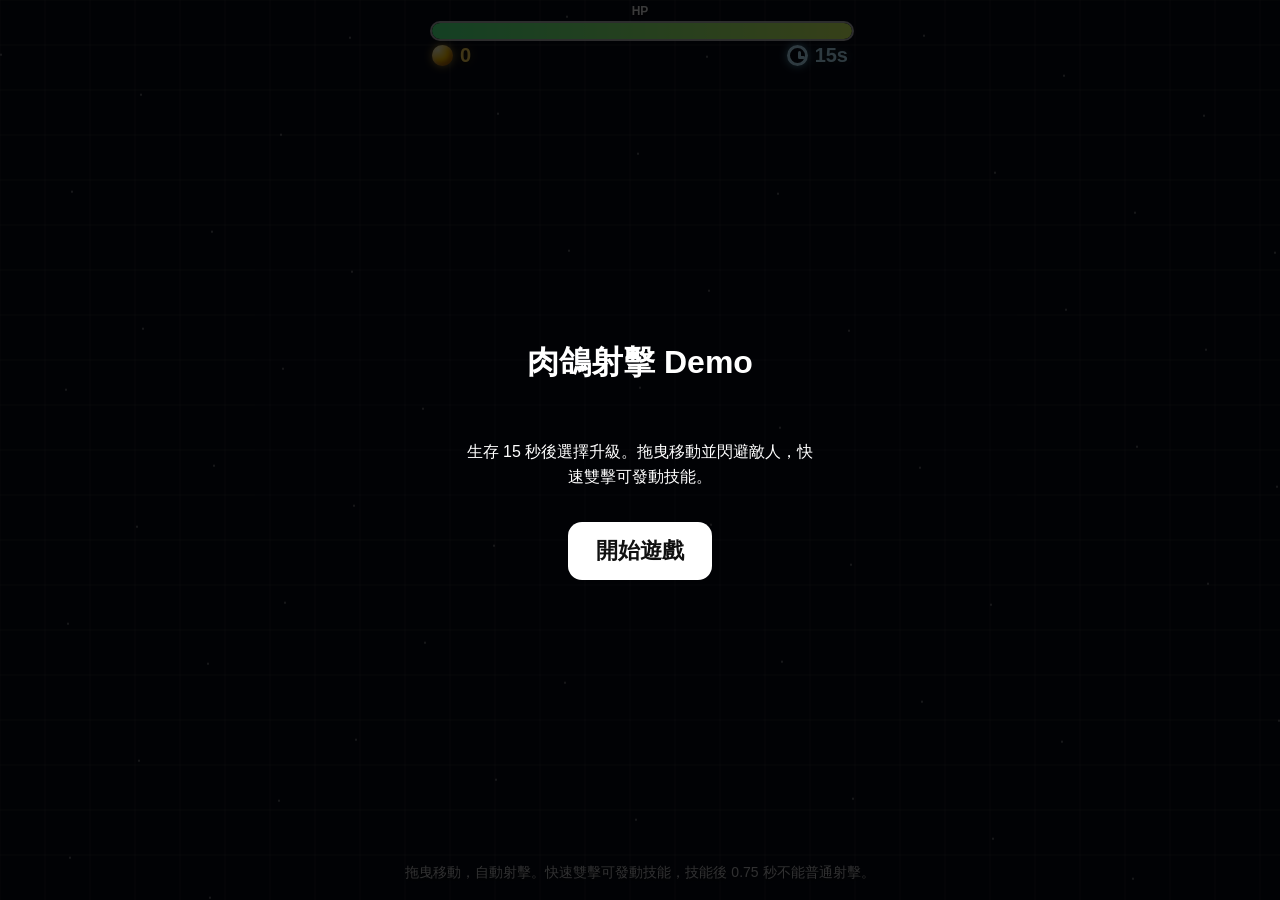
==== index.html @ 1c9b2248 "Add iPhone PWA offline support" ====
﻿<!DOCTYPE html>
<html lang="zh-Hant">
<head>
<meta charset="UTF-8">
<meta name="viewport" content="width=device-width, initial-scale=1.0, maximum-scale=1.0, user-scalable=no, viewport-fit=cover">
<title>肉鴿射擊 Demo</title>
<meta name="theme-color" content="#050814">
<meta name="apple-mobile-web-app-capable" content="yes">
<meta name="apple-mobile-web-app-title" content="GameOne">
<meta name="apple-mobile-web-app-status-bar-style" content="black-translucent">
<meta name="format-detection" content="telephone=no">
<link rel="manifest" href="./manifest.webmanifest">
<link rel="apple-touch-icon" href="./icons/apple-touch-icon.png">
<link rel="icon" type="image/png" sizes="192x192" href="./icons/icon-192.png">
<link rel="stylesheet" href="./style.css">
</head>

<body>
<canvas id="game"></canvas>
<div id="debugError"></div>

<div id="top">
  <div id="hpBox">
    <div id="hpLabel">HP</div>
    <div id="hpBarBack">
      <div id="hpBar"></div>
    </div>
    <div id="coinText">
      <span id="coinIcon"></span>
      <span id="coinNumber">0</span>
    </div>
    <div id="timeText">
      <span id="timeIcon"></span>
      <span id="timeNumber">15s</span>
    </div>
  </div>
</div>

<div id="hint">拖曳移動，自動射擊。快速雙擊可發動技能，技能後 0.75 秒不能普通射擊。</div>

<div id="startPanel">
  <h1>肉鴿射擊 Demo</h1>
  <p>生存 15 秒後選擇升級。拖曳移動並閃避敵人，快速雙擊可發動技能。</p>
  <button id="startBtn">開始遊戲</button>
</div>

<div id="gameOver">
  <h1>遊戲結束</h1>
  <div id="finalText">本次成績</div>
  <button id="restartBtn">重新開始</button>
</div>

<div id="skillPanel">
  <div id="skillPhoneFrame">
    <div id="skillTitle">選擇升級</div>
    <div id="upgradeCoinText">金幣 0</div>

    <div id="skillGrid">
      <div class="skillCard card1" data-skill="1">
        <div class="skillIcon">*</div>
        <div class="skillName">升級 1</div>
        <div class="skillDesc">效果預留</div>
      </div>

      <div class="skillCard card2" data-skill="2">
        <div class="skillIcon">+</div>
        <div class="skillName">升級 2</div>
        <div class="skillDesc">效果預留</div>
      </div>

      <div class="skillCard card3" data-skill="3">
        <div class="skillIcon">x</div>
        <div class="skillName">升級 3</div>
        <div class="skillDesc">效果預留</div>
      </div>

      <div class="skillCard card4" data-skill="4">
        <div class="skillIcon">#</div>
        <div class="skillName">升級 4</div>
        <div class="skillDesc">效果預留</div>
      </div>
    </div>

    <button id="upgradeSkipBtn" type="button">跳過</button>
    <div id="skillTip">金幣足夠可連續購買，或直接跳過</div>
  </div>
</div>

<script src="./config.js"></script>
<script src="./player.js"></script>
<script src="./enemy.js"></script>
<script src="./bullet.js"></script>
<script src="./skill.js"></script>
<script src="./skills.js"></script>
<script src="./upgrade_ui.js"></script>
<script src="./main.js"></script>
<script>
if ("serviceWorker" in navigator) {
  window.addEventListener("load", function () {
    if (location.protocol === "file:") {
      console.warn("[Game One] Service worker needs http:// or https://. file:// cannot be used for PWA offline caching.");
      return;
    }

    navigator.serviceWorker.register("./service-worker.js")
      .then(function (registration) {
        console.log("[Game One] service worker registered:", registration.scope);
      })
      .catch(function (error) {
        console.error("[Game One] service worker registration failed:", error);
      });
  });
}
</script>
</body>
</html>
---- style.css ----
﻿html, body {
  margin: 0;
  width: 100%;
  height: 100%;
  min-height: 100%;
  overflow: hidden;
  overscroll-behavior: none;
  background: #050814;
  color: white;
  font-family: Arial, "Microsoft JhengHei", sans-serif;
  touch-action: none;
  user-select: none;
  -webkit-user-select: none;
  -webkit-touch-callout: none;
  -webkit-tap-highlight-color: transparent;
}

body {
  position: fixed;
  inset: 0;
  min-height: 100dvh;
}

canvas {
  display: block;
  width: 100vw;
  height: 100vh;
  height: 100dvh;
  background: linear-gradient(#071328, #03040a);
  touch-action: none;
  user-select: none;
  -webkit-user-select: none;
  -webkit-touch-callout: none;
}

button {
  touch-action: manipulation;
  user-select: none;
  -webkit-user-select: none;
  -webkit-tap-highlight-color: transparent;
}

#top {
  position: fixed;
  top: 4px;
  left: 0;
  right: 0;
  display: flex;
  justify-content: center;
  pointer-events: none;
  text-shadow: 0 2px 4px black;
  z-index: 3;
}

#hpBox {
  width: 72%;
  max-width: 420px;
  position: relative;
  padding-bottom: 30px;
}

#hpBox.hurt {
  animation: hpShake 0.32s ease-in-out;
}

@keyframes hpShake {
  0%   { transform: translateX(0); filter: drop-shadow(0 0 0px red); }
  15%  { transform: translateX(-11px); filter: drop-shadow(0 0 16px red); }
  30%  { transform: translateX(11px); filter: drop-shadow(0 0 20px red); }
  45%  { transform: translateX(-8px); filter: drop-shadow(0 0 16px red); }
  60%  { transform: translateX(8px); filter: drop-shadow(0 0 14px red); }
  100% { transform: translateX(0); filter: drop-shadow(0 0 0px red); }
}

#hpLabel {
  font-size: 12px;
  margin-bottom: 3px;
  opacity: 0.9;
  text-align: center;
  font-weight: bold;
}

#hpBarBack {
  width: 100%;
  height: 16px;
  border: 2px solid rgba(255,255,255,0.65);
  border-radius: 999px;
  background: rgba(255,255,255,0.12);
  overflow: hidden;
}

#hpBarBack.hurtFlash {
  animation: hpFlash 0.32s ease-in-out;
}

@keyframes hpFlash {
  0%   { background: rgba(255,255,255,0.12); border-color: rgba(255,255,255,0.65); }
  20%  { background: rgba(255, 40, 40, 0.72); border-color: rgba(255, 120, 120, 1); }
  50%  { background: rgba(255, 20, 20, 0.55); border-color: rgba(255, 170, 170, 1); }
  100% { background: rgba(255,255,255,0.12); border-color: rgba(255,255,255,0.65); }
}

#hpBar {
  width: 100%;
  height: 100%;
  background: linear-gradient(90deg, #50ff8d, #d9ff63);
  border-radius: 999px;
  transition: width 0.12s linear;
}

#coinText {
  position: absolute;
  left: 2px;
  top: 40px;
  display: flex;
  align-items: center;
  gap: 7px;
  font-size: 20px;
  font-weight: 900;
  color: #ffd65a;
  text-shadow: 0 2px 5px black, 0 0 8px rgba(255, 210, 70, 0.35);
  transform-origin: left center;
}

#coinIcon {
  width: 21px;
  height: 21px;
  border-radius: 50%;
  background:
    radial-gradient(circle at 30% 25%, #fff7b0 0%, #ffe36a 18%, #ffc400 45%, #d88a00 72%, #8f5200 100%);
  box-shadow:
    inset -2px -3px 4px rgba(120, 55, 0, 0.45),
    inset 2px 2px 4px rgba(255,255,255,0.55),
    0 0 9px rgba(255, 207, 64, 0.65);
}

#coinText.coinPop { animation: coinPop 0.34s ease-out; }
#coinText.coinPop #coinIcon { animation: coinIconFlash 0.34s ease-out; }
#coinText.coinPop #coinNumber { animation: coinNumberFlash 0.34s ease-out; }

@keyframes coinPop {
  0%   { transform: scale(1) translateX(0); }
  25%  { transform: scale(1.72) translateX(3px); }
  45%  { transform: scale(1.36) translateX(-2px); }
  70%  { transform: scale(1.14) translateX(1px); }
  100% { transform: scale(1) translateX(0); }
}

@keyframes coinIconFlash {
  0% { filter: none; }
  30% {
    filter: brightness(3.2) saturate(0.15);
    box-shadow:
      inset -2px -3px 5px rgba(255,255,255,0.75),
      inset 2px 2px 6px rgba(255,255,255,1),
      0 0 26px rgba(255,255,255,1),
      0 0 38px rgba(255,220,80,0.95);
  }
  100% { filter: none; }
}

@keyframes coinNumberFlash {
  0%   { color: #ffd65a; }
  30%  { color: #ffffff; text-shadow: 0 0 18px white, 0 0 28px #ffe36a, 0 2px 4px black; }
  100% { color: #ffd65a; }
}

#timeText {
  position: absolute;
  right: 2px;
  top: 40px;
  display: flex;
  align-items: center;
  gap: 7px;
  font-size: 20px;
  font-weight: 900;
  color: #b7e9ff;
  text-shadow: 0 2px 5px black, 0 0 8px rgba(120, 220, 255, 0.35);
}

#timeIcon {
  position: relative;
  width: 21px;
  height: 21px;
  border: 3px solid #b7e9ff;
  border-radius: 50%;
  box-sizing: border-box;
  box-shadow: 0 0 9px rgba(120, 220, 255, 0.65);
}

#timeIcon::before,
#timeIcon::after {
  content: "";
  position: absolute;
  left: 8px;
  background: #b7e9ff;
  border-radius: 2px;
}

#timeIcon::before {
  top: 3px;
  width: 3px;
  height: 7px;
}

#timeIcon::after {
  top: 8px;
  width: 7px;
  height: 3px;
}

#hint {
  position: fixed;
  left: 10px;
  right: 10px;
  bottom: 18px;
  text-align: center;
  font-size: 14px;
  opacity: 0.75;
  pointer-events: none;
  text-shadow: 0 2px 4px black;
  z-index: 3;
}

#startPanel, #gameOver {
  position: fixed;
  inset: 0;
  background: rgba(0,0,0,0.75);
  display: flex;
  flex-direction: column;
  justify-content: center;
  align-items: center;
  gap: 16px;
  z-index: 20;
  text-align: center;
  pointer-events: auto;
}

#gameOver { display: none; }

button {
  font-size: 22px;
  font-weight: bold;
  padding: 14px 28px;
  border-radius: 14px;
  border: none;
  background: white;
  color: #111;
  cursor: pointer;
  touch-action: manipulation;
  pointer-events: auto;
}

p {
  width: 82%;
  max-width: 360px;
  line-height: 1.6;
}

#skillPanel {
  position: fixed;
  inset: 0;
  z-index: 15;
  display: none;
  justify-content: center;
  align-items: center;
  background:
    radial-gradient(circle at center, rgba(70, 90, 140, 0.18), rgba(0, 0, 0, 0.78) 62%),
    rgba(0, 0, 0, 0.55);
  pointer-events: auto;
  overflow: hidden;
}

#skillPanel.active { display: flex; }

#skillPhoneFrame {
  position: relative;
  width: min(78vw, 430px);
  height: min(70vh, 620px);
  background: transparent;
  border: none;
  box-shadow: none;
}

#skillTitle {
  position: absolute;
  top: 32px;
  left: 0;
  right: 0;
  text-align: center;
  font-size: 28px;
  font-weight: 900;
  letter-spacing: 2px;
  color: white;
  text-shadow: 0 4px 10px black, 0 0 18px rgba(120, 220, 255, 0.45);
  opacity: 0;
  transform: translateY(-12px);
}

#skillPanel.active #skillTitle { animation: titleDrop 0.42s ease-out forwards; }

#upgradeCoinText {
  position: absolute;
  top: 78px;
  left: 0;
  right: 0;
  text-align: center;
  font-size: 30px;
  font-weight: 900;
  color: #ffd65a;
  text-shadow: 0 3px 8px black, 0 0 18px rgba(255, 214, 90, 0.72);
  opacity: 0;
  transform: translateY(-10px);
}

#skillPanel.active #upgradeCoinText {
  animation: titleDrop 0.42s ease-out 0.1s forwards;
}

@keyframes titleDrop {
  0% { opacity: 0; transform: translateY(-18px) scale(0.96); }
  100% { opacity: 1; transform: translateY(0) scale(1); }
}

#skillGrid {
  position: absolute;
  left: 10%;
  right: 10%;
  top: 28%;
  display: grid;
  grid-template-columns: 1fr 1fr;
  gap: 34px 36px;
  align-items: stretch;
}

.skillCard {
  position: relative;
  width: 100%;
  aspect-ratio: 1 / 1;
  border: 3px solid rgba(255,255,255,0.92);
  border-radius: 16px;
  background:
    linear-gradient(145deg, rgba(255,255,255,0.18), rgba(255,255,255,0.04)),
    rgba(20, 28, 50, 0.96);
  box-shadow:
    0 12px 20px rgba(0,0,0,0.45),
    inset 0 0 16px rgba(255,255,255,0.06);
  color: white;
  font-size: 18px;
  font-weight: 900;
  display: flex;
  flex-direction: column;
  justify-content: center;
  align-items: center;
  gap: 6px;
  text-align: center;
  opacity: 0;
  pointer-events: none;
  transform: translateX(var(--fromX)) scale(0.82);
  touch-action: manipulation;
}

.skillCard.card1 { grid-column: 2; grid-row: 1; --fromX: 120vw; --overshootX: -14px; }
.skillCard.card2 { grid-column: 1; grid-row: 1; --fromX: -120vw; --overshootX: 14px; }
.skillCard.card3 { grid-column: 2; grid-row: 2; --fromX: 120vw; --overshootX: -14px; }
.skillCard.card4 { grid-column: 1; grid-row: 2; --fromX: -120vw; --overshootX: 14px; }

.skillCard .skillIcon { font-size: 25px; line-height: 1; opacity: 0.82; }
.skillCard .skillName { font-size: 16px; }
.skillCard .skillDesc { font-size: 11px; opacity: 0.72; font-weight: 700; }
.skillCard .skillPrice {
  font-size: 32px;
  line-height: 1;
  font-weight: 900;
  color: #ffd65a;
  text-shadow: 0 2px 5px black, 0 0 14px rgba(255, 214, 90, 0.45);
}

.skillCard.upgradeLevel1 .skillPrice { color: #ffffff; }
.skillCard.upgradeLevel2 {
  border-color: rgba(120, 220, 255, 0.95);
  box-shadow:
    0 0 16px rgba(90, 190, 255, 0.55),
    0 12px 20px rgba(0,0,0,0.45),
    inset 0 0 16px rgba(255,255,255,0.08);
}
.skillCard.upgradeLevel2 .skillPrice { color: #9fe6ff; text-shadow: 0 0 18px rgba(120,220,255,0.78), 0 2px 5px black; }
.skillCard.upgradeLevel3 {
  border-color: rgba(255, 216, 90, 1);
  background:
    linear-gradient(145deg, rgba(255,230,110,0.26), rgba(255,255,255,0.05)),
    rgba(48, 38, 18, 0.98);
  box-shadow:
    0 0 24px rgba(255, 210, 70, 0.88),
    0 12px 22px rgba(0,0,0,0.48),
    inset 0 0 18px rgba(255,255,255,0.12);
}
.skillCard.upgradeLevel3 .skillPrice { color: #ffd65a; text-shadow: 0 0 24px rgba(255,214,90,0.9), 0 2px 5px black; }
.skillCard.enter { animation: skillCardIn 0.46s cubic-bezier(.2, 1.3, .35, 1) forwards; }
.skillCard.settled { opacity: 1; transform: translateX(0) scale(1) rotate(0deg); animation: none; }
.skillCard.clickable { pointer-events: auto; cursor: pointer; }
.skillCard.unaffordable {
  opacity: 0.62;
  filter: grayscale(0.55);
  border-color: rgba(255,255,255,0.38);
}

.skillCard.notEnough {
  animation: notEnoughShake 0.48s ease-in-out;
  border-color: #ff3b4f;
  background:
    linear-gradient(145deg, rgba(255,70,90,0.42), rgba(255,255,255,0.05)),
    rgba(70, 14, 24, 0.98);
  box-shadow:
    0 0 30px rgba(255, 40, 70, 1),
    0 12px 22px rgba(0,0,0,0.5),
    inset 0 0 18px rgba(255,160,170,0.24);
}
.skillCard.exit { animation: skillCardOut 0.34s ease-in forwards; pointer-events: none; }

.skillCard.selected {
  border-color: #fff7a0;
  background:
    linear-gradient(145deg, rgba(255,250,180,0.35), rgba(255,255,255,0.08)),
    rgba(55, 40, 18, 0.98);
  box-shadow:
    0 0 22px rgba(255, 230, 100, 0.95),
    0 12px 22px rgba(0,0,0,0.5),
    inset 0 0 18px rgba(255,255,255,0.18);
}

@keyframes skillCardIn {
  0% { opacity: 0; transform: translateX(var(--fromX)) scale(0.80) rotate(-4deg); }
  68% { opacity: 1; transform: translateX(var(--overshootX)) scale(1.08) rotate(1deg); }
  100% { opacity: 1; transform: translateX(0) scale(1) rotate(0deg); }
}

@keyframes skillCardOut {
  0% { opacity: 1; transform: translateX(0) scale(1) rotate(0deg); }
  100% { opacity: 0; transform: translateX(var(--fromX)) scale(0.76) rotate(4deg); }
}

#skillTip {
  position: absolute;
  left: 0;
  right: 0;
  bottom: 18px;
  text-align: center;
  font-size: 14px;
  opacity: 0;
  color: rgba(255,255,255,0.72);
  text-shadow: 0 2px 5px black;
}

#upgradeSkipBtn {
  position: absolute;
  left: 50%;
  bottom: 48px;
  transform: translateX(-50%);
  font-size: 18px;
  padding: 10px 26px;
  border-radius: 12px;
  background: rgba(255,255,255,0.92);
  color: #111;
  opacity: 0;
}

#upgradeSkipBtn:disabled {
  opacity: 0.28;
  cursor: default;
}

#skillPanel.active #upgradeSkipBtn {
  animation: tipFade 0.4s ease-out 0.85s forwards;
}

#skillPanel.active #skillTip { animation: tipFade 0.4s ease-out 0.95s forwards; }

@keyframes tipFade {
  0% { opacity: 0; }
  100% { opacity: 1; }
}

@keyframes notEnoughShake {
  0% { transform: translateX(0) scale(1); }
  15% { transform: translateX(-12px) scale(1.05); }
  30% { transform: translateX(12px) scale(1.05); }
  45% { transform: translateX(-9px) scale(1.04); }
  60% { transform: translateX(9px) scale(1.04); }
  100% { transform: translateX(0) scale(1); }
}

@media (max-height: 700px) {
  #skillPhoneFrame { height: 74vh; }
  #skillTitle { top: 16px; font-size: 23px; }
  #upgradeCoinText { top: 52px; font-size: 25px; }
  #skillGrid { top: 26%; gap: 24px 28px; }
  #upgradeSkipBtn { bottom: 38px; }
  #skillTip { bottom: 14px; }
}
#debugError {
  position: fixed;
  left: 8px;
  right: 8px;
  top: 88px;
  z-index: 60;
  display: none;
  padding: 10px 12px;
  border: 2px solid rgba(255, 80, 95, 0.95);
  border-radius: 8px;
  background: rgba(70, 0, 12, 0.92);
  color: #fff;
  font-size: 12px;
  line-height: 1.35;
  white-space: pre-wrap;
  pointer-events: none;
  text-shadow: 0 1px 2px black;
}
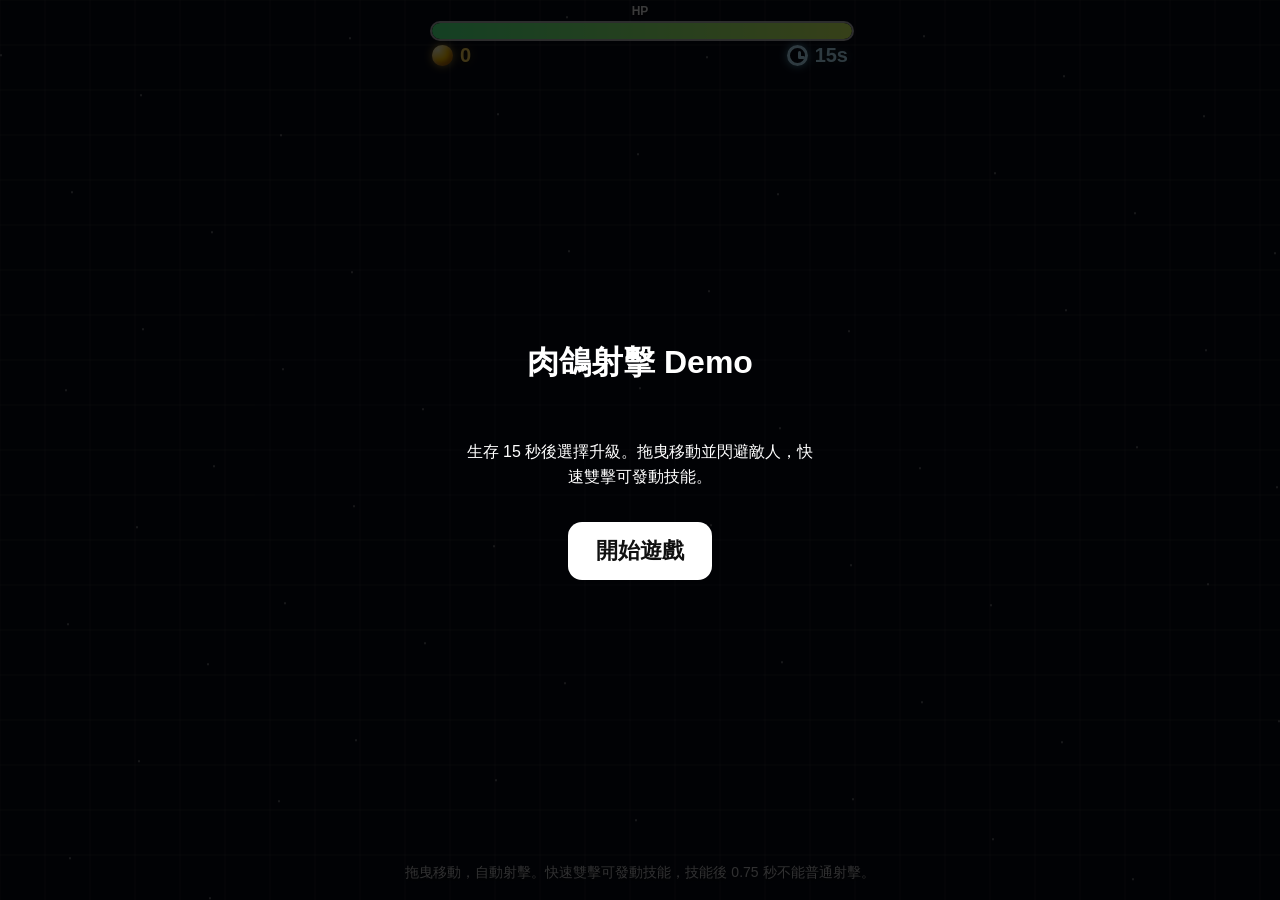
==== commit 96240363: "Update enemy B behavior" ====
--- a/index.html
+++ b/index.html
@@ -9,10 +9,10 @@
 <meta name="apple-mobile-web-app-title" content="GameOne">
 <meta name="apple-mobile-web-app-status-bar-style" content="black-translucent">
 <meta name="format-detection" content="telephone=no">
-<link rel="manifest" href="./manifest.webmanifest">
+<link rel="manifest" href="./manifest.webmanifest?v=20260627-enemy-b4">
 <link rel="apple-touch-icon" href="./icons/apple-touch-icon.png">
 <link rel="icon" type="image/png" sizes="192x192" href="./icons/icon-192.png">
-<link rel="stylesheet" href="./style.css">
+<link rel="stylesheet" href="./style.css?v=20260627-enemy-b4">
 </head>
 
 <body>
@@ -86,19 +86,49 @@
   </div>
 </div>
 
-<script src="./config.js"></script>
-<script src="./player.js"></script>
-<script src="./enemy.js"></script>
-<script src="./bullet.js"></script>
-<script src="./skill.js"></script>
-<script src="./skills.js"></script>
-<script src="./upgrade_ui.js"></script>
-<script src="./main.js"></script>
+<script src="./config.js?v=20260627-enemy-b4"></script>
+<script src="./player.js?v=20260627-enemy-b4"></script>
+<script src="./enemy.js?v=20260627-enemy-b4"></script>
+<script src="./bullet.js?v=20260627-enemy-b4"></script>
+<script src="./skill.js?v=20260627-enemy-b4"></script>
+<script src="./skills.js?v=20260627-enemy-b4"></script>
+<script src="./upgrade_ui.js?v=20260627-enemy-b4"></script>
+<script src="./main.js?v=20260627-enemy-b4"></script>
 <script>
 if ("serviceWorker" in navigator) {
   window.addEventListener("load", function () {
+    const isLocalDev = location.hostname === "localhost" || location.hostname === "127.0.0.1" || location.hostname === "[::1]";
+
     if (location.protocol === "file:") {
       console.warn("[Game One] Service worker needs http:// or https://. file:// cannot be used for PWA offline caching.");
+      return;
+    }
+
+    if (isLocalDev) {
+      console.info("[Game One] local development mode: clearing service worker and cache so config changes reload immediately.");
+
+      navigator.serviceWorker.getRegistrations()
+        .then(function (registrations) {
+          return Promise.all(registrations.map(function (registration) {
+            return registration.unregister();
+          }));
+        })
+        .then(function () {
+          if (!("caches" in window)) return [];
+
+          return caches.keys().then(function (cacheNames) {
+            return Promise.all(cacheNames.map(function (cacheName) {
+              return caches.delete(cacheName);
+            }));
+          });
+        })
+        .then(function () {
+          console.info("[Game One] local development service worker and cache cleared.");
+        })
+        .catch(function (error) {
+          console.warn("[Game One] local development cache clear failed:", error);
+        });
+
       return;
     }
 
@@ -113,36 +143,4 @@
 }
 </script>
 </body>
-</html>
-
-
-
-
-
-
-
-
-
-
-
-
-
-
-
-
-
-
-
-
-
-
-
-
-
-
-
-
-
-
-
-
+</html>
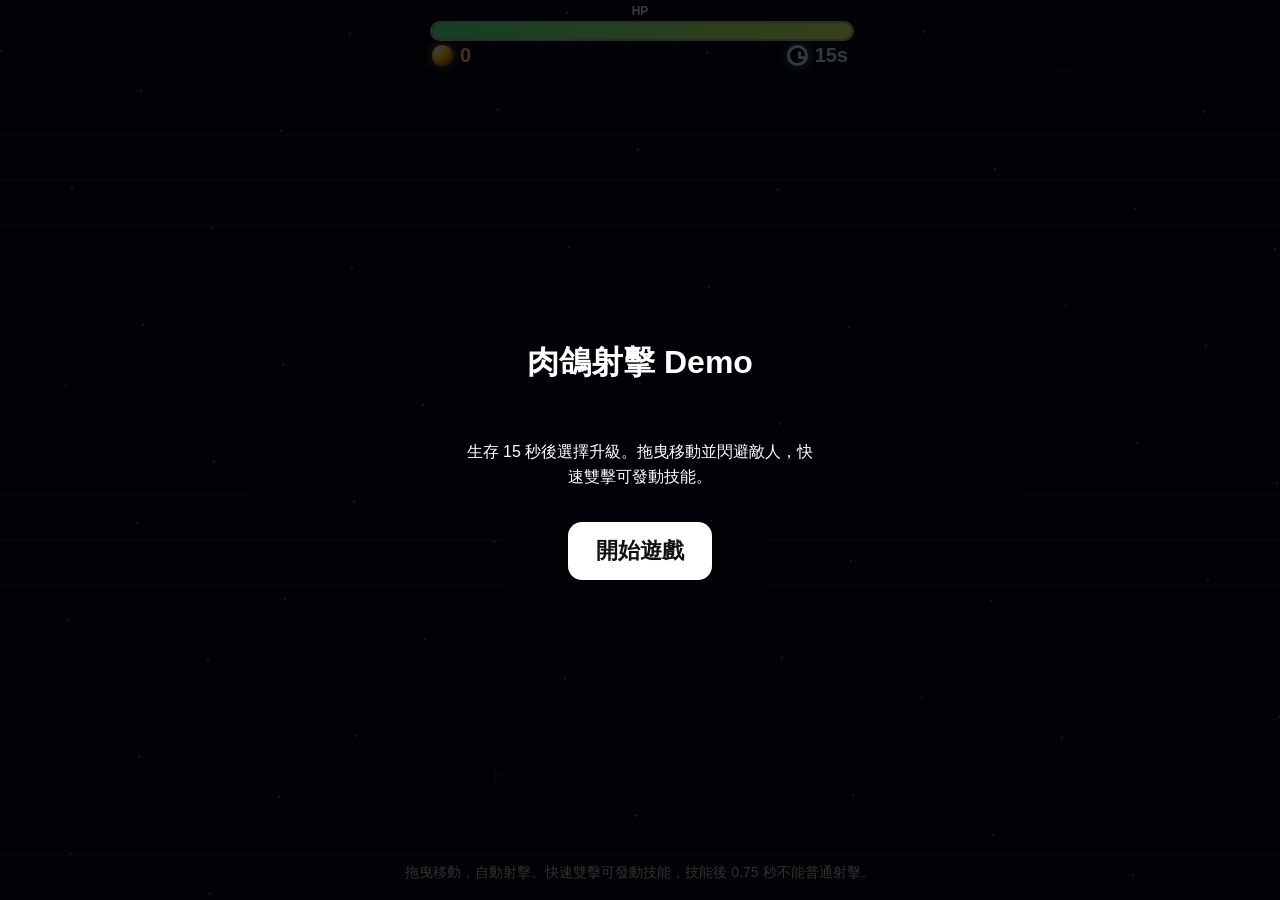
==== commit d218f86e: "Update enemy B scaling and level pacing" ====
--- a/index.html
+++ b/index.html
@@ -9,10 +9,10 @@
 <meta name="apple-mobile-web-app-title" content="GameOne">
 <meta name="apple-mobile-web-app-status-bar-style" content="black-translucent">
 <meta name="format-detection" content="telephone=no">
-<link rel="manifest" href="./manifest.webmanifest?v=20260627-enemy-b4">
+<link rel="manifest" href="./manifest.webmanifest?v=20260627-enemy-b5">
 <link rel="apple-touch-icon" href="./icons/apple-touch-icon.png">
 <link rel="icon" type="image/png" sizes="192x192" href="./icons/icon-192.png">
-<link rel="stylesheet" href="./style.css?v=20260627-enemy-b4">
+<link rel="stylesheet" href="./style.css?v=20260627-enemy-b5">
 </head>
 
 <body>
@@ -86,14 +86,14 @@
   </div>
 </div>
 
-<script src="./config.js?v=20260627-enemy-b4"></script>
-<script src="./player.js?v=20260627-enemy-b4"></script>
-<script src="./enemy.js?v=20260627-enemy-b4"></script>
-<script src="./bullet.js?v=20260627-enemy-b4"></script>
-<script src="./skill.js?v=20260627-enemy-b4"></script>
-<script src="./skills.js?v=20260627-enemy-b4"></script>
-<script src="./upgrade_ui.js?v=20260627-enemy-b4"></script>
-<script src="./main.js?v=20260627-enemy-b4"></script>
+<script src="./config.js?v=20260627-enemy-b5"></script>
+<script src="./player.js?v=20260627-enemy-b5"></script>
+<script src="./enemy.js?v=20260627-enemy-b5"></script>
+<script src="./bullet.js?v=20260627-enemy-b5"></script>
+<script src="./skill.js?v=20260627-enemy-b5"></script>
+<script src="./skills.js?v=20260627-enemy-b5"></script>
+<script src="./upgrade_ui.js?v=20260627-enemy-b5"></script>
+<script src="./main.js?v=20260627-enemy-b5"></script>
 <script>
 if ("serviceWorker" in navigator) {
   window.addEventListener("load", function () {
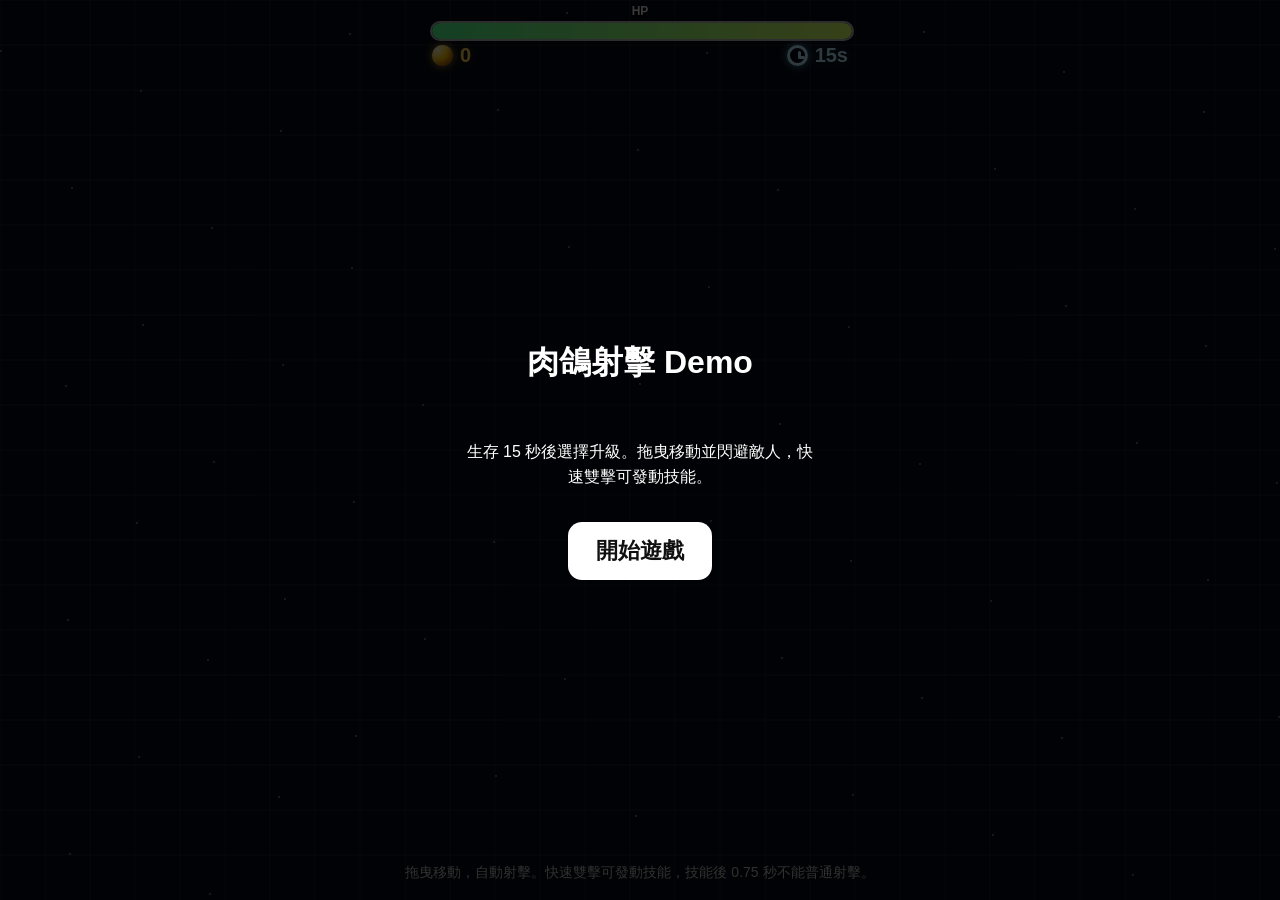
==== commit 2c62e727: "Update game balance and skill pricing" ====
--- a/index.html
+++ b/index.html
@@ -9,10 +9,10 @@
 <meta name="apple-mobile-web-app-title" content="GameOne">
 <meta name="apple-mobile-web-app-status-bar-style" content="black-translucent">
 <meta name="format-detection" content="telephone=no">
-<link rel="manifest" href="./manifest.webmanifest?v=20260627-enemy-b5">
+<link rel="manifest" href="./manifest.webmanifest?v=20260627-skill-price-v1">
 <link rel="apple-touch-icon" href="./icons/apple-touch-icon.png">
 <link rel="icon" type="image/png" sizes="192x192" href="./icons/icon-192.png">
-<link rel="stylesheet" href="./style.css?v=20260627-enemy-b5">
+<link rel="stylesheet" href="./style.css?v=20260627-skill-price-v1">
 </head>
 
 <body>
@@ -86,14 +86,14 @@
   </div>
 </div>
 
-<script src="./config.js?v=20260627-enemy-b5"></script>
-<script src="./player.js?v=20260627-enemy-b5"></script>
-<script src="./enemy.js?v=20260627-enemy-b5"></script>
-<script src="./bullet.js?v=20260627-enemy-b5"></script>
-<script src="./skill.js?v=20260627-enemy-b5"></script>
-<script src="./skills.js?v=20260627-enemy-b5"></script>
-<script src="./upgrade_ui.js?v=20260627-enemy-b5"></script>
-<script src="./main.js?v=20260627-enemy-b5"></script>
+<script src="./game_config.js?v=20260627-skill-price-v1"></script>
+<script src="./player.js?v=20260627-skill-price-v1"></script>
+<script src="./enemy.js?v=20260627-skill-price-v1"></script>
+<script src="./bullet.js?v=20260627-skill-price-v1"></script>
+<script src="./skill.js?v=20260627-skill-price-v1"></script>
+<script src="./skills.js?v=20260627-skill-price-v1"></script>
+<script src="./upgrade_ui.js?v=20260627-skill-price-v1"></script>
+<script src="./main.js?v=20260627-skill-price-v1"></script>
 <script>
 if ("serviceWorker" in navigator) {
   window.addEventListener("load", function () {
@@ -143,4 +143,6 @@
 }
 </script>
 </body>
-</html>+</html>
+
+
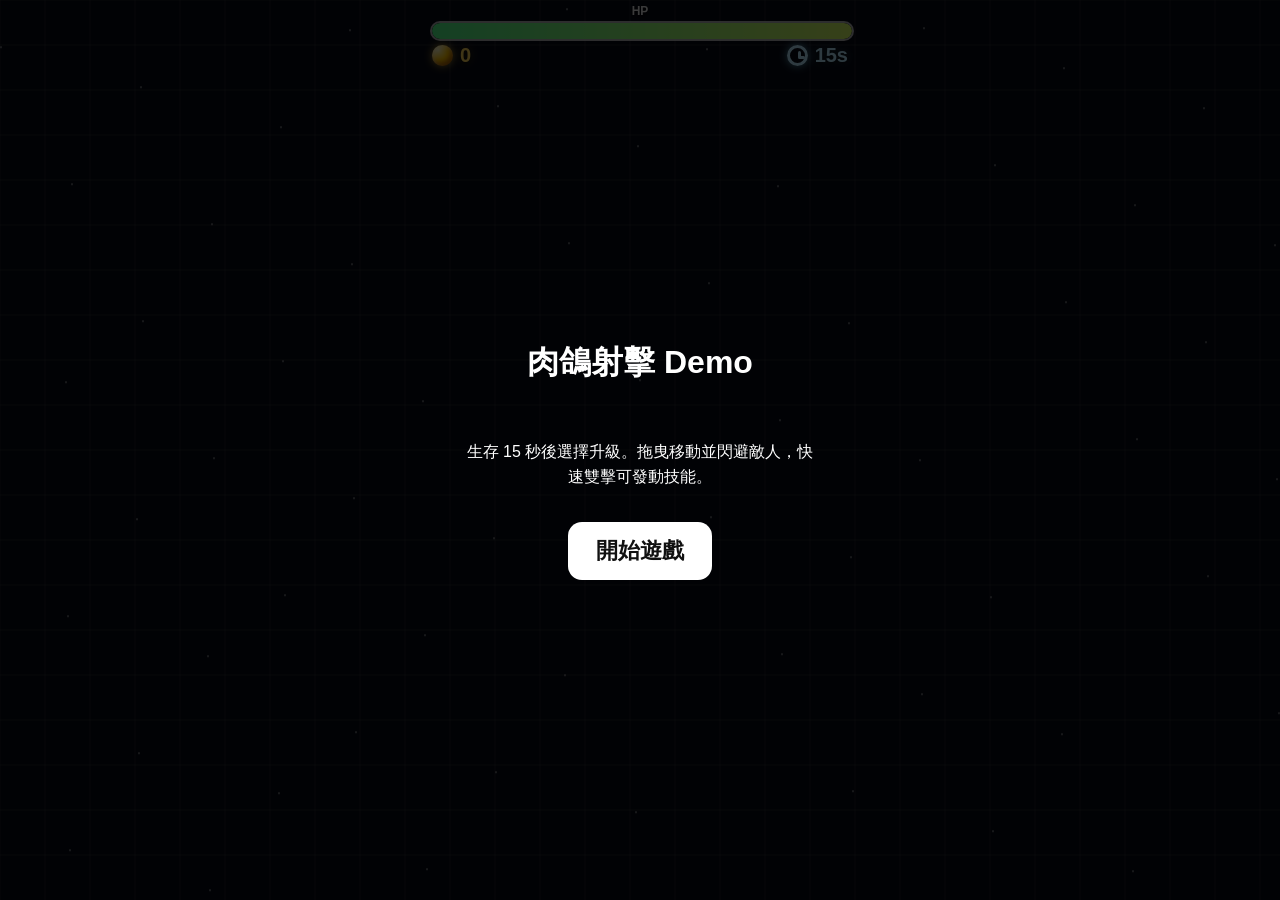
==== commit 9940599c: "Fix boss clear state and update game balance" ====
--- a/index.html
+++ b/index.html
@@ -9,10 +9,10 @@
 <meta name="apple-mobile-web-app-title" content="GameOne">
 <meta name="apple-mobile-web-app-status-bar-style" content="black-translucent">
 <meta name="format-detection" content="telephone=no">
-<link rel="manifest" href="./manifest.webmanifest?v=20260627-skill-price-v1">
+<link rel="manifest" href="./manifest.webmanifest?v=20260628-boss-clear-fix-v1">
 <link rel="apple-touch-icon" href="./icons/apple-touch-icon.png">
 <link rel="icon" type="image/png" sizes="192x192" href="./icons/icon-192.png">
-<link rel="stylesheet" href="./style.css?v=20260627-skill-price-v1">
+<link rel="stylesheet" href="./style.css?v=20260628-boss-clear-fix-v1">
 </head>
 
 <body>
@@ -36,7 +36,6 @@
   </div>
 </div>
 
-<div id="hint">拖曳移動，自動射擊。快速雙擊可發動技能，技能後 0.75 秒不能普通射擊。</div>
 
 <div id="startPanel">
   <h1>肉鴿射擊 Demo</h1>
@@ -86,14 +85,14 @@
   </div>
 </div>
 
-<script src="./game_config.js?v=20260627-skill-price-v1"></script>
-<script src="./player.js?v=20260627-skill-price-v1"></script>
-<script src="./enemy.js?v=20260627-skill-price-v1"></script>
-<script src="./bullet.js?v=20260627-skill-price-v1"></script>
-<script src="./skill.js?v=20260627-skill-price-v1"></script>
-<script src="./skills.js?v=20260627-skill-price-v1"></script>
-<script src="./upgrade_ui.js?v=20260627-skill-price-v1"></script>
-<script src="./main.js?v=20260627-skill-price-v1"></script>
+<script src="./game_config.js?v=20260628-boss-clear-fix-v1"></script>
+<script src="./player.js?v=20260628-boss-clear-fix-v1"></script>
+<script src="./enemy.js?v=20260628-boss-clear-fix-v1"></script>
+<script src="./bullet.js?v=20260628-boss-clear-fix-v1"></script>
+<script src="./skill.js?v=20260628-boss-clear-fix-v1"></script>
+<script src="./skills.js?v=20260628-boss-clear-fix-v1"></script>
+<script src="./upgrade_ui.js?v=20260628-boss-clear-fix-v1"></script>
+<script src="./main.js?v=20260628-boss-clear-fix-v1"></script>
 <script>
 if ("serviceWorker" in navigator) {
   window.addEventListener("load", function () {
@@ -146,3 +145,6 @@
 </html>
 
 
+
+
+
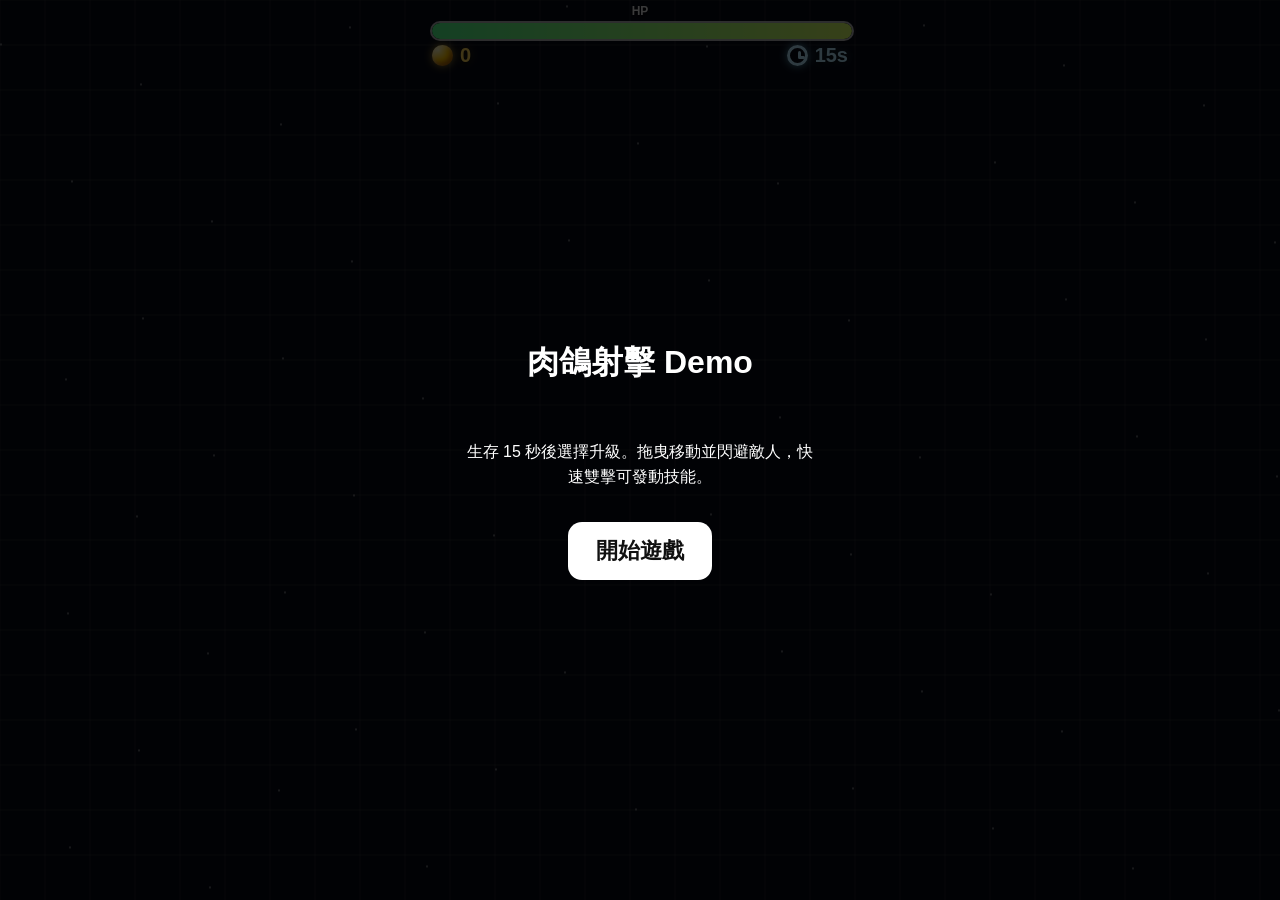
==== commit 3cafecad: "Change player movement to direct drag" ====
--- a/index.html
+++ b/index.html
@@ -9,10 +9,10 @@
 <meta name="apple-mobile-web-app-title" content="GameOne">
 <meta name="apple-mobile-web-app-status-bar-style" content="black-translucent">
 <meta name="format-detection" content="telephone=no">
-<link rel="manifest" href="./manifest.webmanifest?v=20260628-boss-clear-fix-v1">
+<link rel="manifest" href="./manifest.webmanifest?v=20260628-direct-drag-v1">
 <link rel="apple-touch-icon" href="./icons/apple-touch-icon.png">
 <link rel="icon" type="image/png" sizes="192x192" href="./icons/icon-192.png">
-<link rel="stylesheet" href="./style.css?v=20260628-boss-clear-fix-v1">
+<link rel="stylesheet" href="./style.css?v=20260628-direct-drag-v1">
 </head>
 
 <body>
@@ -85,14 +85,14 @@
   </div>
 </div>
 
-<script src="./game_config.js?v=20260628-boss-clear-fix-v1"></script>
-<script src="./player.js?v=20260628-boss-clear-fix-v1"></script>
-<script src="./enemy.js?v=20260628-boss-clear-fix-v1"></script>
-<script src="./bullet.js?v=20260628-boss-clear-fix-v1"></script>
-<script src="./skill.js?v=20260628-boss-clear-fix-v1"></script>
-<script src="./skills.js?v=20260628-boss-clear-fix-v1"></script>
-<script src="./upgrade_ui.js?v=20260628-boss-clear-fix-v1"></script>
-<script src="./main.js?v=20260628-boss-clear-fix-v1"></script>
+<script src="./game_config.js?v=20260628-direct-drag-v1"></script>
+<script src="./player.js?v=20260628-direct-drag-v1"></script>
+<script src="./enemy.js?v=20260628-direct-drag-v1"></script>
+<script src="./bullet.js?v=20260628-direct-drag-v1"></script>
+<script src="./skill.js?v=20260628-direct-drag-v1"></script>
+<script src="./skills.js?v=20260628-direct-drag-v1"></script>
+<script src="./upgrade_ui.js?v=20260628-direct-drag-v1"></script>
+<script src="./main.js?v=20260628-direct-drag-v1"></script>
 <script>
 if ("serviceWorker" in navigator) {
   window.addEventListener("load", function () {
@@ -148,3 +148,4 @@
 
 
 
+
